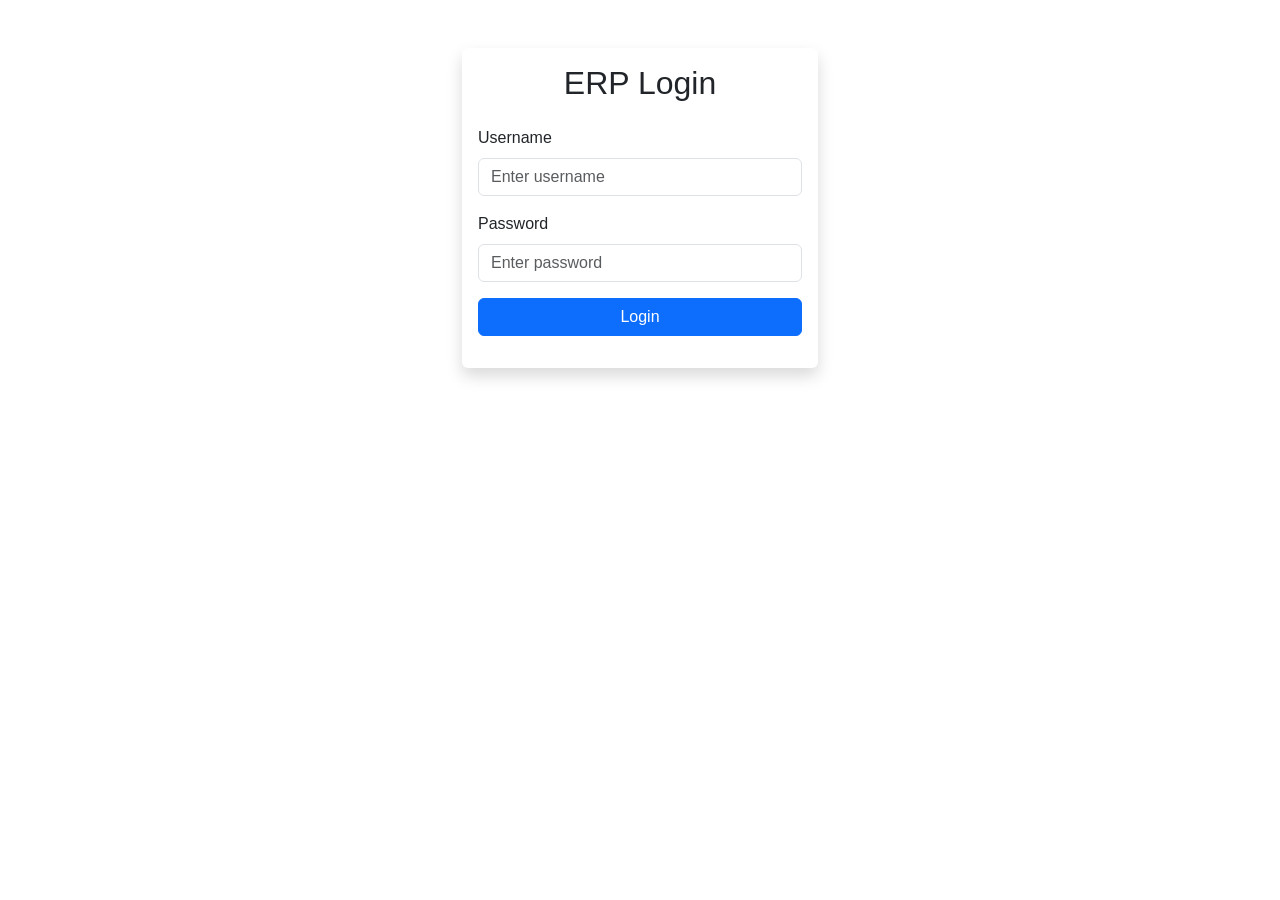
==== audit-logs.html @ 0ddff390 "Added Sidebar Navigation to all pages" ====
<!DOCTYPE html>
<html lang="en">
<head>
    <meta charset="UTF-8">
    <meta name="viewport" content="width=device-width, initial-scale=1">
    <title>Audit Logs | Mini ERP</title>
    <link href="https://cdn.jsdelivr.net/npm/bootstrap@5.3.3/dist/css/bootstrap.min.css"
          rel="stylesheet">
    <link rel="stylesheet" href="css/style.css">
</head>
<body>
<div class="container-fluid">
    <div class="row">
        <aside class="col-md-2 bg-dark text-white min-vh-100 p-3">
            <h4 class="mb-4">Mini ERP</h4>
                    <div class="bg-dark text-white p-3" style="width: 240px; min-height: 100vh;">

            <h4 class="mb-4">ERP System</h4>

            <ul class="nav flex-column">

                <li class="nav-item">
                    <a class="nav-link text-white" href="dashboard.html">
                        Dashboard
                    </a>
                </li>

                <li class="nav-item">
                    <a class="nav-link text-white" href="employees.html">
                        Employees
                    </a>
                </li>

                <li class="nav-item">
                    <a class="nav-link text-white" href="departments.html">
                        Departments
                    </a>
                </li>

                <li class="nav-item">
                    <a class="nav-link text-white" href="products.html">
                        Products
                    </a>
                </li>

                <li class="nav-item">
                    <a class="nav-link text-white" href="inventory.html">
                        Inventory
                    </a>
                </li>

                <li class="nav-item">
                    <a class="nav-link text-white" href="warehouses.html">
                        Warehouses
                    </a>
                </li>

                <li class="nav-item">
                    <a class="nav-link text-white" href="suppliers.html">
                        Suppliers
                    </a>
                </li>

                <li class="nav-item"><a class="nav-link text-white" href="purchase-orders.html">Purchase Orders</a></li>

                <li class="nav-item">
                    <a class="nav-link text-white" href="customers.html">
                        Customers
                    </a>
                </li>

                <li class="nav-item">
                    <a class="nav-link text-white" href="sales-orders.html">
                        Sales Orders
                    </a>
                </li>

                <li class="nav-item">
                    <a class="nav-link text-white" href="invoices.html">
                        Invoices
                    </a>
                </li>

                <li class="nav-item">
                    <a class="nav-link text-white" href="payment.html">
                        Payments
                    </a>
                </li>

                <li class="nav-item">
                    <a class="nav-link text-white" href="users.html">
                        Users
                    </a>
                </li>

                <li class="nav-item">
                    <a class="nav-link text-white" href="audit-logs.html">
                        Audit Logs
                    </a>
                </li>

            </ul>

            <hr>

            <button class="btn btn-outline-light w-100" onclick="logout()">
                Logout
            </button>

        </div>
        </aside>

        <main class="col-md-10 p-4">
            <div class="d-flex justify-content-between align-items-center flex-wrap gap-2 mb-4">
                <h2>Audit Logs</h2>
                <button id="refreshLogs" class="btn btn-outline-primary">
                    Refresh
                </button>
            </div>

            <div id="message"></div>

            <div class="card shadow-sm mb-4">
                <div class="card-body">
                    <h5 class="card-title mb-3">Filter by Entity</h5>
                    <form id="filterForm" class="row g-3 align-items-end">
                        <div class="col-md-5">
                            <label for="entityName" class="form-label">Entity Name</label>
                            <input type="text" id="entityName" class="form-control"
                                   placeholder="e.g. Employee or USER">
                        </div>
                        <div class="col-md-4">
                            <label for="entityId" class="form-label">Entity ID</label>
                            <input type="number" id="entityId" class="form-control"
                                   min="1" placeholder="e.g. 1">
                        </div>
                        <div class="col-md-3 d-flex gap-2">
                            <button type="submit" class="btn btn-primary">
                                Search
                            </button>
                            <button type="button" id="clearFilter"
                                    class="btn btn-secondary">
                                Clear
                            </button>
                        </div>
                    </form>
                    <p class="text-muted small mt-3 mb-0">
                        Leave both fields empty to display all audit logs.
                        Both fields are required to search for a specific entity.
                    </p>
                </div>
            </div>

            <div class="card shadow-sm">
                <div class="card-body table-responsive">
                    <table class="table table-striped table-hover align-middle">
                        <thead>
                        <tr>
                            <th>ID</th>
                            <th>Action</th>
                            <th>Entity</th>
                            <th>Entity ID</th>
                            <th>User</th>
                            <th>Details</th>
                            <th>Timestamp</th>
                        </tr>
                        </thead>
                        <tbody id="auditLogTableBody">
                        <tr><td colspan="7" class="text-center">Loading audit logs...</td></tr>
                        </tbody>
                    </table>
                </div>
            </div>
        </main>
    </div>
</div>

<script src="https://cdn.jsdelivr.net/npm/bootstrap@5.3.3/dist/js/bootstrap.bundle.min.js"></script>
<script src="js/app.js"></script>
<script src="js/audit-log.js"></script>
</body>
</html>
---- css/style.css ----
body {
    margin: 0;
    font-family: Arial, sans-serif;
}

.sidebar {
    width: 240px;
    min-height: 100vh;
}

.sidebar .nav-link {
    padding: 10px 8px;
    border-radius: 5px;
}

.sidebar .nav-link:hover {
    background-color: #343a40;
}

.card {
    border: none;
}

table {
    vertical-align: middle;
}
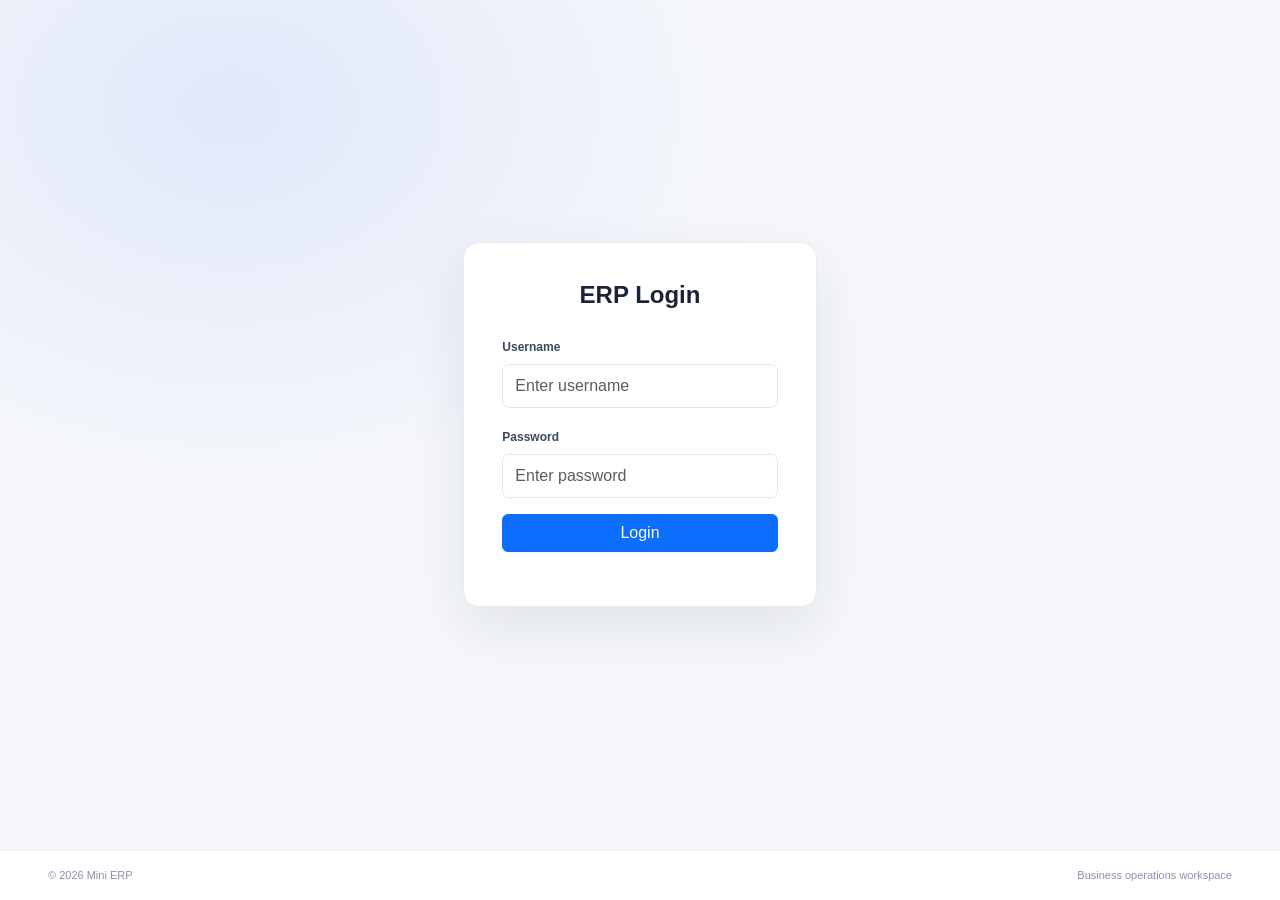
==== commit 7f06207f: "Changed the base desigh and security" ====
--- a/audit-logs.html
+++ b/audit-logs.html
@@ -8,124 +8,96 @@
           rel="stylesheet">
     <link rel="stylesheet" href="css/style.css">
 </head>
-<body>
-<div class="container-fluid">
-    <div class="row">
-        <aside class="col-md-2 bg-dark text-white min-vh-100 p-3">
-            <h4 class="mb-4">Mini ERP</h4>
-                    <div class="bg-dark text-white p-3" style="width: 240px; min-height: 100vh;">
+<body class="erp-page">
+<div class="erp-layout">
+    <aside class="sidebar offcanvas-md offcanvas-start" tabindex="-1" id="sidebar"
+           aria-labelledby="sidebarLabel">
+        <div class="offcanvas-header sidebar-header">
+            <a class="brand" href="dashboard.html" id="sidebarLabel">
+                <span class="brand-mark">E</span>
+                <span>Mini ERP</span>
+            </a>
+            <button type="button" class="btn-close btn-close-white d-md-none"
+                    data-bs-dismiss="offcanvas" aria-label="Close navigation"></button>
+        </div>
+        <div class="offcanvas-body sidebar-body">
+            <a class="brand d-none d-md-flex" href="dashboard.html">
+                <span class="brand-mark">E</span>
+                <span>Mini ERP</span>
+            </a>
+            <div class="sidebar-label">WORKSPACE</div>
+            <nav class="nav flex-column sidebar-nav" aria-label="Main navigation">
+                <a class="nav-link" href="dashboard.html"><span class="nav-icon">▦</span>Dashboard</a>
+                <a class="nav-link" href="employees.html"><span class="nav-icon">♙</span>Employees</a>
+                <a class="nav-link" href="departments.html"><span class="nav-icon">▤</span>Departments</a>
+                <a class="nav-link" href="products.html"><span class="nav-icon">◈</span>Products</a>
+                <a class="nav-link" href="inventory.html"><span class="nav-icon">▣</span>Inventory</a>
+                <a class="nav-link" href="warehouses.html"><span class="nav-icon">⌂</span>Warehouses</a>
+                <a class="nav-link" href="suppliers.html"><span class="nav-icon">⇄</span>Suppliers</a>
+                <a class="nav-link" href="purchase-orders.html"><span class="nav-icon">▧</span>Purchase Orders</a>
+                <a class="nav-link" href="customers.html"><span class="nav-icon">♧</span>Customers</a>
+                <a class="nav-link" href="sales-orders.html"><span class="nav-icon">▤</span>Sales Orders</a>
+                <a class="nav-link" href="invoices.html"><span class="nav-icon">▨</span>Invoices</a>
+                <a class="nav-link" href="payment.html"><span class="nav-icon">＄</span>Payments</a>
+                <a class="nav-link" href="users.html"><span class="nav-icon">♟</span>Users</a>
+                <a class="nav-link active" href="audit-logs.html" aria-current="page">
+                    <span class="nav-icon">◷</span>Audit Logs
+                </a>
+            </nav>
+            <div class="sidebar-bottom">
+                <div class="sidebar-divider"></div>
+                <button class="btn sidebar-logout" onclick="logout()">
+                    <span class="nav-icon">↪</span>Sign out
+                </button>
+            </div>
+        </div>
+    </aside>
 
-            <h4 class="mb-4">ERP System</h4>
+    <div class="erp-main">
+        <header class="topbar">
+            <div class="d-flex align-items-center gap-3">
+                <button class="btn menu-toggle d-md-none" type="button"
+                        data-bs-toggle="offcanvas" data-bs-target="#sidebar"
+                        aria-controls="sidebar" aria-label="Open navigation">
+                    <span></span><span></span><span></span>
+                </button>
+                <div>
+                    <div class="topbar-eyebrow">MINI ERP / ADMINISTRATION</div>
+                    <h1 class="topbar-title">Audit Logs</h1>
+                </div>
+            </div>
+            <div class="topbar-actions">
+                <span class="status-pill"><span class="status-dot"></span>System activity</span>
+                <button class="btn btn-sm btn-outline-secondary d-none d-sm-inline-flex"
+                        onclick="logout()">Sign out</button>
+            </div>
+        </header>
 
-            <ul class="nav flex-column">
-
-                <li class="nav-item">
-                    <a class="nav-link text-white" href="dashboard.html">
-                        Dashboard
-                    </a>
-                </li>
-
-                <li class="nav-item">
-                    <a class="nav-link text-white" href="employees.html">
-                        Employees
-                    </a>
-                </li>
-
-                <li class="nav-item">
-                    <a class="nav-link text-white" href="departments.html">
-                        Departments
-                    </a>
-                </li>
-
-                <li class="nav-item">
-                    <a class="nav-link text-white" href="products.html">
-                        Products
-                    </a>
-                </li>
-
-                <li class="nav-item">
-                    <a class="nav-link text-white" href="inventory.html">
-                        Inventory
-                    </a>
-                </li>
-
-                <li class="nav-item">
-                    <a class="nav-link text-white" href="warehouses.html">
-                        Warehouses
-                    </a>
-                </li>
-
-                <li class="nav-item">
-                    <a class="nav-link text-white" href="suppliers.html">
-                        Suppliers
-                    </a>
-                </li>
-
-                <li class="nav-item"><a class="nav-link text-white" href="purchase-orders.html">Purchase Orders</a></li>
-
-                <li class="nav-item">
-                    <a class="nav-link text-white" href="customers.html">
-                        Customers
-                    </a>
-                </li>
-
-                <li class="nav-item">
-                    <a class="nav-link text-white" href="sales-orders.html">
-                        Sales Orders
-                    </a>
-                </li>
-
-                <li class="nav-item">
-                    <a class="nav-link text-white" href="invoices.html">
-                        Invoices
-                    </a>
-                </li>
-
-                <li class="nav-item">
-                    <a class="nav-link text-white" href="payment.html">
-                        Payments
-                    </a>
-                </li>
-
-                <li class="nav-item">
-                    <a class="nav-link text-white" href="users.html">
-                        Users
-                    </a>
-                </li>
-
-                <li class="nav-item">
-                    <a class="nav-link text-white" href="audit-logs.html">
-                        Audit Logs
-                    </a>
-                </li>
-
-            </ul>
-
-            <hr>
-
-            <button class="btn btn-outline-light w-100" onclick="logout()">
-                Logout
-            </button>
-
-        </div>
-        </aside>
-
-        <main class="col-md-10 p-4">
-            <div class="d-flex justify-content-between align-items-center flex-wrap gap-2 mb-4">
-                <h2>Audit Logs</h2>
-                <button id="refreshLogs" class="btn btn-outline-primary">
-                    Refresh
+        <main class="page-content">
+            <div class="page-heading">
+                <div>
+                    <h2>Activity history</h2>
+                    <p>Review and filter changes made across your workspace.</p>
+                </div>
+                <button id="refreshLogs" class="btn btn-primary">
+                    <span class="me-1" aria-hidden="true">↻</span> Refresh logs
                 </button>
             </div>
 
             <div id="message"></div>
 
-            <div class="card shadow-sm mb-4">
+            <section class="card filter-card">
                 <div class="card-body">
-                    <h5 class="card-title mb-3">Filter by Entity</h5>
+                    <div class="section-heading">
+                        <div class="section-icon">⌕</div>
+                        <div>
+                            <h3>Filter activity</h3>
+                            <p>Find events for a specific entity.</p>
+                        </div>
+                    </div>
                     <form id="filterForm" class="row g-3 align-items-end">
                         <div class="col-md-5">
-                            <label for="entityName" class="form-label">Entity Name</label>
+                            <label for="entityName" class="form-label">Entity name</label>
                             <input type="text" id="entityName" class="form-control"
                                    placeholder="e.g. Employee or USER">
                         </div>
@@ -135,25 +107,28 @@
                                    min="1" placeholder="e.g. 1">
                         </div>
                         <div class="col-md-3 d-flex gap-2">
-                            <button type="submit" class="btn btn-primary">
-                                Search
-                            </button>
+                            <button type="submit" class="btn btn-primary flex-grow-1">Search</button>
                             <button type="button" id="clearFilter"
-                                    class="btn btn-secondary">
-                                Clear
-                            </button>
+                                    class="btn btn-light border">Clear</button>
                         </div>
                     </form>
-                    <p class="text-muted small mt-3 mb-0">
-                        Leave both fields empty to display all audit logs.
-                        Both fields are required to search for a specific entity.
+                    <p class="filter-hint">
+                        Leave both fields empty to show all logs. Enter both fields to search
+                        for one entity.
                     </p>
                 </div>
-            </div>
+            </section>
 
-            <div class="card shadow-sm">
-                <div class="card-body table-responsive">
-                    <table class="table table-striped table-hover align-middle">
+            <section class="card log-card">
+                <div class="log-card-heading">
+                    <div>
+                        <h3>Recent events</h3>
+                        <p>Recorded actions from across the ERP system.</p>
+                    </div>
+                    <span class="log-badge">AUDIT TRAIL</span>
+                </div>
+                <div class="table-responsive">
+                    <table class="table table-hover align-middle mb-0">
                         <thead>
                         <tr>
                             <th>ID</th>
@@ -166,18 +141,23 @@
                         </tr>
                         </thead>
                         <tbody id="auditLogTableBody">
-                        <tr><td colspan="7" class="text-center">Loading audit logs...</td></tr>
+                        <tr><td colspan="7" class="text-center py-5">Loading audit logs...</td></tr>
                         </tbody>
                     </table>
                 </div>
-            </div>
+            </section>
         </main>
+
+        <footer class="page-footer">
+            <span>© 2026 Mini ERP</span>
+            <span>Secure workspace activity log</span>
+        </footer>
     </div>
 </div>
 
 <script src="https://cdn.jsdelivr.net/npm/bootstrap@5.3.3/dist/js/bootstrap.bundle.min.js"></script>
+<script src="js/api.js"></script>
 <script src="js/app.js"></script>
 <script src="js/audit-log.js"></script>
 </body>
 </html>
-
--- a/css/style.css
+++ b/css/style.css
@@ -3,24 +3,542 @@
     font-family: Arial, sans-serif;
 }
 
-.sidebar {
-    width: 240px;
-    min-height: 100vh;
-}
-
-.sidebar .nav-link {
-    padding: 10px 8px;
-    border-radius: 5px;
-}
-
-.sidebar .nav-link:hover {
-    background-color: #343a40;
-}
-
 .card {
     border: none;
 }
 
 table {
     vertical-align: middle;
+}
+
+.erp-page {
+    --erp-ink: #17243a;
+    --erp-muted: #718096;
+    --erp-primary: #3567d6;
+    --erp-line: #e8edf4;
+    background: #f5f7fb;
+    color: var(--erp-ink);
+    font-family: Inter, "Segoe UI", Arial, sans-serif;
+}
+
+.erp-page h2,
+.erp-page h3,
+.erp-page h4,
+.erp-page h5 {
+    color: var(--erp-ink);
+    font-weight: 700;
+}
+
+.erp-page .card {
+    overflow: hidden;
+    border: 1px solid var(--erp-line);
+    border-radius: 11px;
+    box-shadow: 0 4px 16px rgb(23 36 58 / 4%);
+}
+
+.erp-page .card-header {
+    border-bottom-color: var(--erp-line);
+    background: #fff;
+    font-weight: 600;
+}
+
+.erp-page .table thead th {
+    border-bottom-color: var(--erp-line);
+    background: #f8fafd;
+    color: #68768a;
+    font-size: 11px;
+    font-weight: 700;
+    text-transform: uppercase;
+    white-space: nowrap;
+}
+
+.erp-page .table tbody td {
+    color: #3e4c61;
+    font-size: 13px;
+}
+
+.erp-page .modal-content {
+    overflow: hidden;
+    border: 1px solid var(--erp-line);
+    border-radius: 12px;
+    box-shadow: 0 18px 50px rgb(23 36 58 / 18%);
+}
+
+.erp-login-page {
+    display: flex;
+    min-height: 100vh;
+    flex-direction: column;
+    background:
+        radial-gradient(ellipse at 18% 12%, rgb(75 124 240 / 12%), transparent 34%),
+        #f5f7fb;
+    font-family: Inter, "Segoe UI", Arial, sans-serif;
+}
+
+.erp-login-page > .container {
+    display: grid;
+    width: 100%;
+    flex: 1;
+    align-items: center;
+    margin: 0 auto !important;
+    padding: 35px 16px;
+}
+
+.erp-login-page .card {
+    overflow: hidden;
+    border: 1px solid #e7ecf4;
+    border-radius: 16px;
+    box-shadow: 0 20px 55px rgb(23 36 58 / 9%) !important;
+}
+
+.erp-login-page .card-body {
+    padding: 38px;
+}
+
+.erp-login-page h2 {
+    color: #17243a;
+    font-size: 24px;
+    font-weight: 700;
+}
+
+.erp-login-page .form-control {
+    min-height: 44px;
+    border-color: #dfe5ee;
+    border-radius: 7px;
+}
+
+.erp-login-footer {
+    display: flex;
+    justify-content: space-between;
+    gap: 12px;
+    padding: 17px clamp(20px, 4vw, 48px);
+    border-top: 1px solid #e8edf4;
+    background: #fff;
+    color: #8894a5;
+    font-size: 11px;
+}
+
+.erp-layout {
+    display: flex;
+    min-height: 100vh;
+}
+
+.sidebar {
+    --bs-offcanvas-width: 272px;
+    width: 272px;
+    flex: 0 0 272px;
+    background: #17243a;
+    color: #d8e0ed;
+}
+
+.sidebar-body {
+    display: flex;
+    flex-direction: column;
+    padding: 24px 16px 18px;
+}
+
+.sidebar .brand {
+    display: flex;
+    align-items: center;
+    gap: 11px;
+    margin: 0 8px 34px;
+    color: #fff;
+    font-size: 19px;
+    font-weight: 700;
+    text-decoration: none;
+}
+
+.brand-mark {
+    display: grid;
+    width: 34px;
+    height: 34px;
+    place-items: center;
+    border-radius: 10px;
+    background: #4c7cf0;
+    color: #fff;
+    font-size: 17px;
+}
+
+.sidebar-label {
+    margin: 0 10px 10px;
+    color: #8593a9;
+    font-size: 10px;
+    font-weight: 700;
+    letter-spacing: .13em;
+}
+
+.sidebar-nav {
+    gap: 4px;
+}
+
+.sidebar-nav .nav-link,
+.sidebar-logout {
+    display: flex;
+    align-items: center;
+    gap: 12px;
+    min-height: 42px;
+    padding: 9px 11px;
+    border-radius: 8px;
+    color: #bbc7d8;
+    font-size: 13px;
+    text-align: left;
+    text-decoration: none;
+    transition: background-color .15s ease, color .15s ease;
+}
+
+.sidebar-nav .nav-link:hover,
+.sidebar-logout:hover {
+    background: #24344f;
+    color: #fff;
+}
+
+.sidebar-nav .nav-link.active {
+    background: #2a3d60;
+    color: #fff;
+    font-weight: 600;
+}
+
+.nav-icon {
+    display: inline-grid;
+    width: 20px;
+    place-items: center;
+    color: #94a8c7;
+    font-size: 16px;
+}
+
+.sidebar-nav .active .nav-icon {
+    color: #8eafff;
+}
+
+.sidebar-bottom {
+    margin-top: auto;
+    padding-top: 22px;
+}
+
+.sidebar-divider {
+    height: 1px;
+    margin: 0 8px 14px;
+    background: #2c3b53;
+}
+
+.sidebar-logout {
+    width: 100%;
+    border: 0;
+    background: transparent;
+}
+
+.erp-main {
+    display: flex;
+    min-width: 0;
+    flex: 1;
+    flex-direction: column;
+}
+
+.topbar {
+    display: flex;
+    min-height: 80px;
+    align-items: center;
+    justify-content: space-between;
+    gap: 16px;
+    padding: 14px clamp(20px, 4vw, 48px);
+    border-bottom: 1px solid var(--erp-line);
+    background: #fff;
+}
+
+.topbar-eyebrow {
+    margin-bottom: 3px;
+    color: #8793a5;
+    font-size: 10px;
+    font-weight: 700;
+    letter-spacing: .12em;
+}
+
+.topbar-title {
+    margin: 0;
+    font-size: 19px;
+    font-weight: 700;
+}
+
+.topbar-actions {
+    display: flex;
+    align-items: center;
+    gap: 14px;
+}
+
+.status-pill {
+    display: inline-flex;
+    align-items: center;
+    gap: 8px;
+    padding: 8px 11px;
+    border: 1px solid var(--erp-line);
+    border-radius: 20px;
+    color: #58677d;
+    font-size: 12px;
+    white-space: nowrap;
+}
+
+.status-dot {
+    width: 7px;
+    height: 7px;
+    border-radius: 50%;
+    background: #35b779;
+    box-shadow: 0 0 0 3px #e6f7ef;
+}
+
+.menu-toggle {
+    display: grid;
+    width: 40px;
+    height: 40px;
+    align-content: center;
+    justify-items: center;
+    gap: 4px;
+    border: 1px solid var(--erp-line);
+    background: #fff;
+}
+
+.menu-toggle span {
+    width: 17px;
+    height: 2px;
+    border-radius: 2px;
+    background: #34445c;
+}
+
+.page-content {
+    width: min(100%, 1500px);
+    flex: 1;
+    align-self: center;
+    padding: 34px clamp(20px, 4vw, 48px) 28px;
+}
+
+.page-heading {
+    display: flex;
+    align-items: center;
+    justify-content: space-between;
+    gap: 18px;
+    margin-bottom: 25px;
+}
+
+.page-heading h2,
+.section-heading h3,
+.log-card-heading h3 {
+    margin: 0;
+    font-size: 18px;
+    font-weight: 700;
+}
+
+.page-heading p,
+.section-heading p,
+.log-card-heading p {
+    margin: 5px 0 0;
+    color: var(--erp-muted);
+    font-size: 13px;
+}
+
+.erp-page .btn-primary {
+    border-color: var(--erp-primary);
+    background: var(--erp-primary);
+    box-shadow: 0 3px 8px rgb(53 103 214 / 16%);
+}
+
+.erp-page .btn-primary:hover {
+    border-color: #2857bd;
+    background: #2857bd;
+}
+
+.filter-card,
+.log-card {
+    overflow: hidden;
+    border: 1px solid var(--erp-line);
+    border-radius: 12px;
+    background: #fff;
+    box-shadow: 0 5px 18px rgb(23 36 58 / 3%);
+}
+
+.filter-card {
+    margin-bottom: 22px;
+}
+
+.filter-card .card-body {
+    padding: 23px;
+}
+
+.section-heading {
+    display: flex;
+    align-items: center;
+    gap: 12px;
+    margin-bottom: 21px;
+}
+
+.section-icon {
+    display: grid;
+    width: 38px;
+    height: 38px;
+    place-items: center;
+    border-radius: 10px;
+    background: #edf3ff;
+    color: var(--erp-primary);
+    font-size: 24px;
+}
+
+.form-label {
+    color: #39485e;
+    font-size: 12px;
+    font-weight: 600;
+}
+
+.erp-page .form-control {
+    min-height: 42px;
+    border-color: #dfe5ee;
+    border-radius: 7px;
+    font-size: 13px;
+}
+
+.erp-page .form-control:focus {
+    border-color: #8eabef;
+    box-shadow: 0 0 0 3px rgb(53 103 214 / 12%);
+}
+
+.filter-hint {
+    margin: 17px 0 0;
+    color: var(--erp-muted);
+    font-size: 11px;
+}
+
+.log-card-heading {
+    display: flex;
+    align-items: center;
+    justify-content: space-between;
+    gap: 12px;
+    padding: 21px 23px;
+    border-bottom: 1px solid var(--erp-line);
+}
+
+.log-badge {
+    padding: 6px 9px;
+    border-radius: 5px;
+    background: #f0f4fb;
+    color: #66758b;
+    font-size: 9px;
+    font-weight: 700;
+    letter-spacing: .09em;
+    white-space: nowrap;
+}
+
+.log-card .table {
+    min-width: 800px;
+    font-size: 12px;
+}
+
+.log-card .table thead th {
+    padding: 13px 15px;
+    border-bottom: 1px solid var(--erp-line);
+    background: #f9fafc;
+    color: #68768a;
+    font-size: 10px;
+    font-weight: 700;
+    letter-spacing: .04em;
+    text-transform: uppercase;
+    white-space: nowrap;
+}
+
+.log-card .table tbody td {
+    padding: 14px 15px;
+    border-color: #f0f2f6;
+    color: #3e4c61;
+}
+
+.log-card .table-hover tbody tr:hover {
+    background: #f8faff;
+}
+
+.page-footer {
+    display: flex;
+    justify-content: space-between;
+    gap: 12px;
+    padding: 17px clamp(20px, 4vw, 48px);
+    border-top: 1px solid var(--erp-line);
+    background: #fff;
+    color: #8894a5;
+    font-size: 11px;
+}
+
+@media (min-width: 768px) {
+    .sidebar {
+        position: sticky;
+        top: 0;
+        height: 100vh;
+    }
+
+    .sidebar-body {
+        height: 100%;
+        overflow-y: auto;
+    }
+}
+
+@media (max-width: 767.98px) {
+    .sidebar {
+        --bs-offcanvas-width: min(290px, 86vw);
+        border-right: 1px solid #293b57;
+    }
+
+    .sidebar-header {
+        padding: 20px 24px 0;
+    }
+
+    .sidebar-header .brand {
+        margin: 0;
+    }
+
+    .sidebar-body {
+        padding-top: 18px;
+    }
+
+    .page-content {
+        padding-top: 25px;
+    }
+}
+
+@media (max-width: 575.98px) {
+    .topbar {
+        min-height: 70px;
+        padding: 12px 16px;
+    }
+
+    .topbar-eyebrow {
+        font-size: 8px;
+    }
+
+    .topbar-title {
+        font-size: 17px;
+    }
+
+    .status-pill {
+        padding: 7px 9px;
+        font-size: 10px;
+    }
+
+    .page-content {
+        padding: 22px 15px;
+    }
+
+    .page-heading {
+        align-items: flex-start;
+        flex-direction: column;
+    }
+
+    .page-heading .btn {
+        width: 100%;
+    }
+
+    .filter-card .card-body {
+        padding: 18px;
+    }
+
+    .log-card-heading {
+        padding: 18px;
+    }
+
+    .page-footer {
+        flex-direction: column;
+        padding: 15px;
+    }
 }
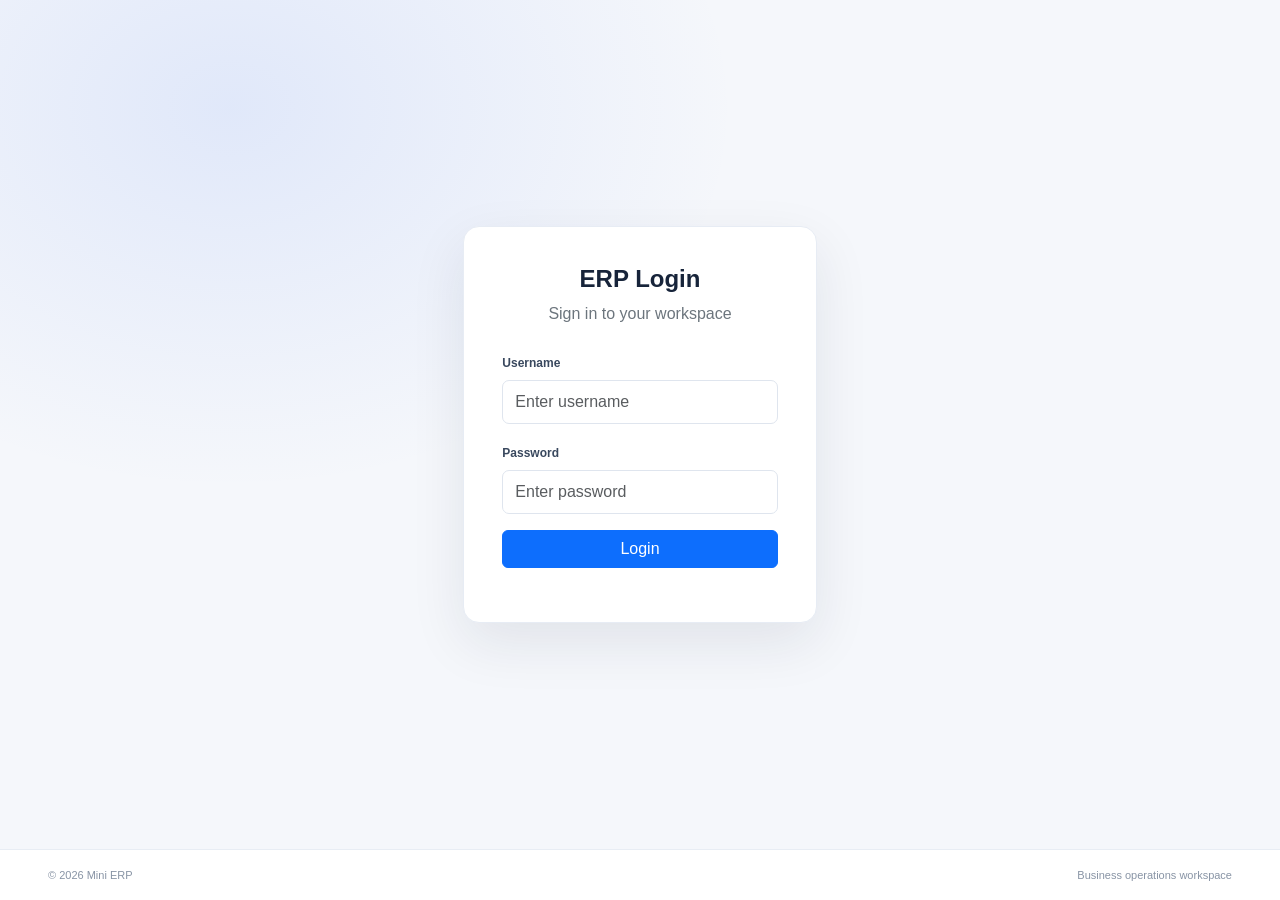
==== commit c98cff45: "changes a lot of things" ====
--- a/audit-logs.html
+++ b/audit-logs.html
@@ -12,7 +12,7 @@
 <div class="erp-layout">
     <aside class="sidebar offcanvas-md offcanvas-start" tabindex="-1" id="sidebar"
            aria-labelledby="sidebarLabel">
-        <div class="offcanvas-header sidebar-header">
+        <div class="offcanvas-header sidebar-header d-md-none">
             <a class="brand" href="dashboard.html" id="sidebarLabel">
                 <span class="brand-mark">E</span>
                 <span>Mini ERP</span>
